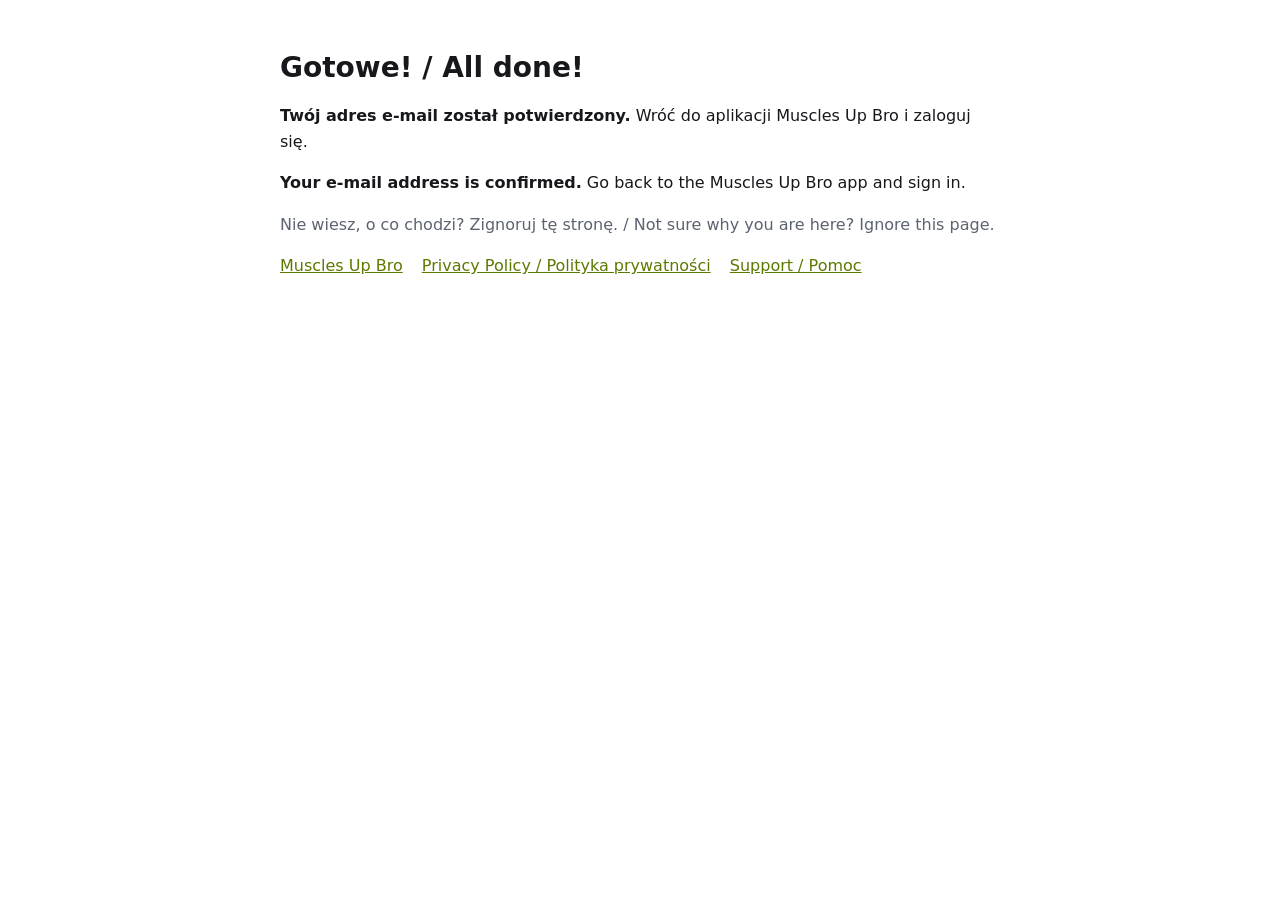
==== confirmed.html @ 39a37b70 "Page shown after e-mail confirmation or a reset link" ====
<!doctype html>
<html lang="en"><head><meta charset="utf-8"><meta name="viewport" content="width=device-width, initial-scale=1">
<title>Muscles Up Bro: e-mail confirmed</title><link rel="stylesheet" href="style.css"></head>
<body><main>
<h1>Gotowe! / All done!</h1>
<p><b>Twój adres e-mail został potwierdzony.</b> Wróć do aplikacji Muscles Up Bro i zaloguj się.</p>
<p><b>Your e-mail address is confirmed.</b> Go back to the Muscles Up Bro app and sign in.</p>
<p class="dim">Nie wiesz, o co chodzi? Zignoruj tę stronę. / Not sure why you are here? Ignore this page.</p>
<nav><a href="index.html">Muscles Up Bro</a> <a href="privacy.html">Privacy Policy / Polityka prywatności</a> <a href="support.html">Support / Pomoc</a></nav>
</main></body></html>
---- style.css ----
:root { --bg:#fff; --fg:#16181c; --dim:#5c6370; --line:#e3e6ea; --accent:#5b7a00; }
@media (prefers-color-scheme: dark) { :root { --bg:#0e0f11; --fg:#eceef1; --dim:#9aa1ac; --line:#262a30; --accent:#c8f04b; } }
body { background:var(--bg); color:var(--fg); font:16px/1.6 -apple-system, system-ui, "Segoe UI", Roboto, sans-serif; margin:0; }
main { max-width:720px; margin:0 auto; padding:32px 20px 64px; }
h1 { font-size:28px; line-height:1.2; } h2 { font-size:20px; margin-top:32px; }
a { color:var(--accent); } .dim { color:var(--dim); } nav a { margin-right:14px; }
table { border-collapse:collapse; width:100%; font-size:15px; } th,td { border-bottom:1px solid var(--line); padding:8px 6px; text-align:left; vertical-align:top; }
hr { border:0; border-top:1px solid var(--line); margin:40px 0; }
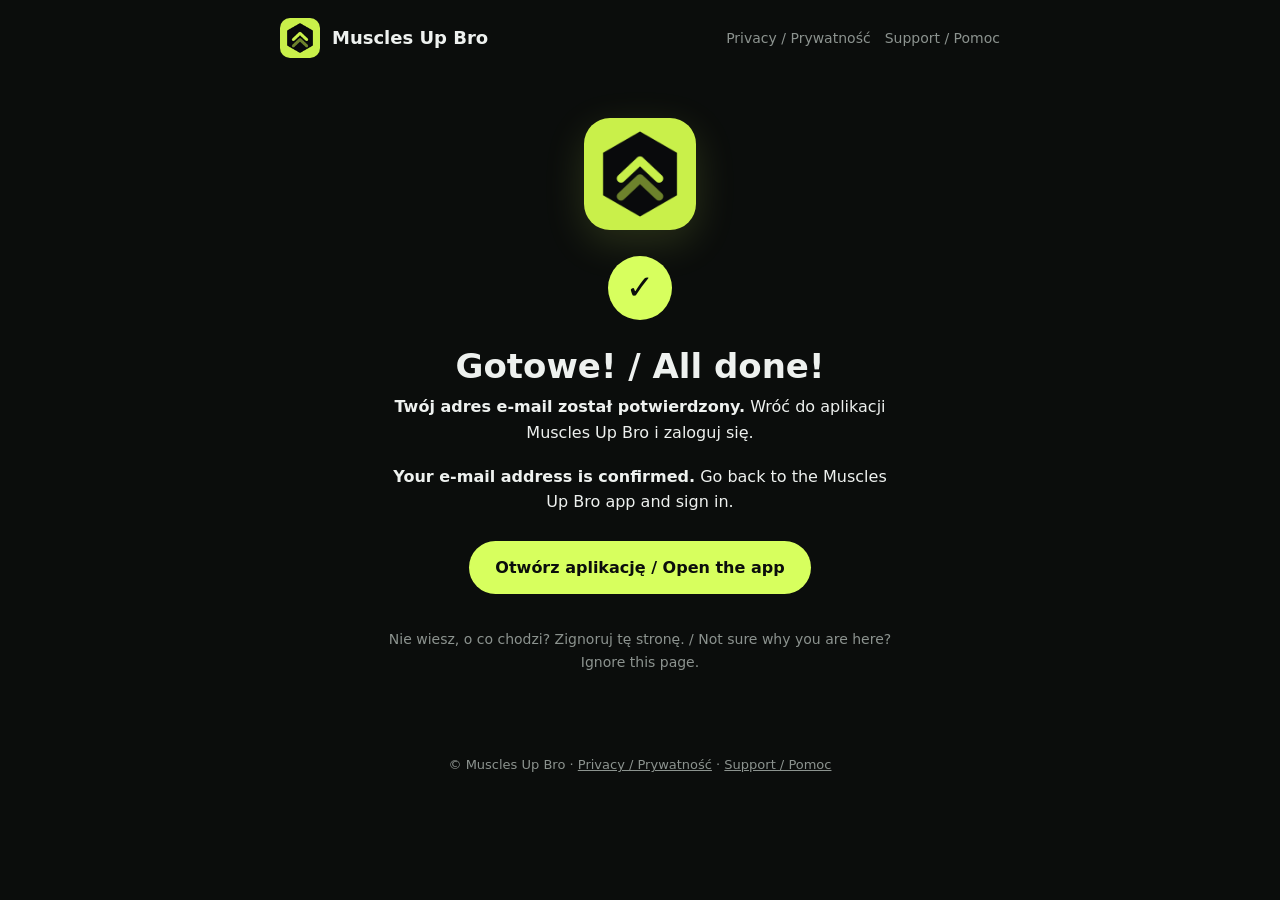
==== commit c161e87b: "Branded pages: app icon, black and lime theme, shared header and footer; Open the app button" ====
--- a/confirmed.html
+++ b/confirmed.html
@@ -1,10 +1,18 @@
 <!doctype html>
-<html lang="en"><head><meta charset="utf-8"><meta name="viewport" content="width=device-width, initial-scale=1">
-<title>Muscles Up Bro: e-mail confirmed</title><link rel="stylesheet" href="style.css"></head>
-<body><main>
+<html lang="pl"><head><meta charset="utf-8"><meta name="viewport" content="width=device-width, initial-scale=1">
+<title>Muscles Up Bro: e-mail potwierdzony</title>
+<link rel="icon" type="image/png" href="img/favicon.png"><link rel="apple-touch-icon" href="img/apple-touch-icon.png">
+<meta name="theme-color" content="#0b0d0c"><link rel="stylesheet" href="style.css"></head><body>
+<header class="top"><img src="img/favicon.png" alt=""><a class="brand" href="index.html">Muscles Up Bro</a>
+<nav><a href="privacy.html">Privacy / Prywatność</a><a href="support.html">Support / Pomoc</a></nav></header>
+<main>
+<section class="hero"><img class="logo" src="img/icon-512.png" alt="Muscles Up Bro">
+<div style="height:18px"></div><div class="badge">&#10003;</div>
 <h1>Gotowe! / All done!</h1>
 <p><b>Twój adres e-mail został potwierdzony.</b> Wróć do aplikacji Muscles Up Bro i zaloguj się.</p>
 <p><b>Your e-mail address is confirmed.</b> Go back to the Muscles Up Bro app and sign in.</p>
-<p class="dim">Nie wiesz, o co chodzi? Zignoruj tę stronę. / Not sure why you are here? Ignore this page.</p>
-<nav><a href="index.html">Muscles Up Bro</a> <a href="privacy.html">Privacy Policy / Polityka prywatności</a> <a href="support.html">Support / Pomoc</a></nav>
-</main></body></html>
+<a class="btn" href="com.mwozniczak.musclesupbro://login-callback">Otwórz aplikację / Open the app</a>
+<p class="dim" style="margin-top:26px;font-size:14px">Nie wiesz, o co chodzi? Zignoruj tę stronę. / Not sure why you are here? Ignore this page.</p></section>
+</main>
+<footer>© Muscles Up Bro · <a href="privacy.html">Privacy / Prywatność</a> · <a href="support.html">Support / Pomoc</a></footer>
+</body></html>
--- a/style.css
+++ b/style.css
@@ -1,8 +1,24 @@
-:root { --bg:#fff; --fg:#16181c; --dim:#5c6370; --line:#e3e6ea; --accent:#5b7a00; }
-@media (prefers-color-scheme: dark) { :root { --bg:#0e0f11; --fg:#eceef1; --dim:#9aa1ac; --line:#262a30; --accent:#c8f04b; } }
-body { background:var(--bg); color:var(--fg); font:16px/1.6 -apple-system, system-ui, "Segoe UI", Roboto, sans-serif; margin:0; }
-main { max-width:720px; margin:0 auto; padding:32px 20px 64px; }
-h1 { font-size:28px; line-height:1.2; } h2 { font-size:20px; margin-top:32px; }
-a { color:var(--accent); } .dim { color:var(--dim); } nav a { margin-right:14px; }
-table { border-collapse:collapse; width:100%; font-size:15px; } th,td { border-bottom:1px solid var(--line); padding:8px 6px; text-align:left; vertical-align:top; }
+:root { --bg:#0b0d0c; --card:#151716; --card2:#1c1f1d; --line:#262a28; --fg:#eef1ef; --dim:#8c938f; --lime:#d7ff5e; --onlime:#0b0d0c; }
+* { box-sizing: border-box; }
+html { -webkit-text-size-adjust: 100%; }
+body { margin:0; background:var(--bg); color:var(--fg); font:16px/1.6 -apple-system, system-ui, "Segoe UI", Roboto, sans-serif; }
+a { color:var(--lime); }
+.top { display:flex; align-items:center; gap:12px; padding:18px 20px; max-width:760px; margin:0 auto; flex-wrap:wrap; }
+.top img { width:40px; height:40px; border-radius:10px; }
+.top a.brand { color:var(--fg); font-weight:700; font-size:18px; text-decoration:none; }
+.top nav { margin-left:auto; display:flex; gap:14px; font-size:14px; flex-wrap:wrap; justify-content:flex-end; }
+.top nav a { color:var(--dim); text-decoration:none; } .top nav a:hover { color:var(--lime); }
+main { max-width:760px; margin:0 auto; padding:8px 20px 56px; }
+h1 { font-size:30px; line-height:1.2; margin:18px 0 8px; } h2 { font-size:19px; margin:30px 0 8px; color:var(--lime); }
+.dim { color:var(--dim); }
+.card { background:var(--card); border:1px solid var(--line); border-radius:22px; padding:22px; margin:14px 0; }
+.hero { text-align:center; padding:34px 20px 8px; }
+.hero img.logo { width:112px; height:112px; border-radius:26px; box-shadow:0 12px 40px rgba(215,255,94,.15); }
+.hero h1 { font-size:34px; margin-top:20px; } .hero p { max-width:520px; margin:0 auto 18px; }
+.badge { width:64px; height:64px; border-radius:50%; background:var(--lime); color:var(--onlime); display:inline-flex; align-items:center; justify-content:center; font-size:34px; font-weight:800; margin-bottom:6px; }
+.btn { display:inline-block; background:var(--lime); color:var(--onlime); font-weight:700; text-decoration:none; padding:14px 26px; border-radius:28px; margin:8px 4px; }
+.btn.ghost { background:none; color:var(--fg); border:1px solid var(--line); }
+table { border-collapse:collapse; width:100%; font-size:15px; } th, td { border-bottom:1px solid var(--line); padding:9px 6px; text-align:left; vertical-align:top; } th { color:var(--dim); font-weight:500; }
 hr { border:0; border-top:1px solid var(--line); margin:40px 0; }
+footer { max-width:760px; margin:0 auto; padding:0 20px 40px; color:var(--dim); font-size:13px; text-align:center; }
+footer a { color:var(--dim); }
